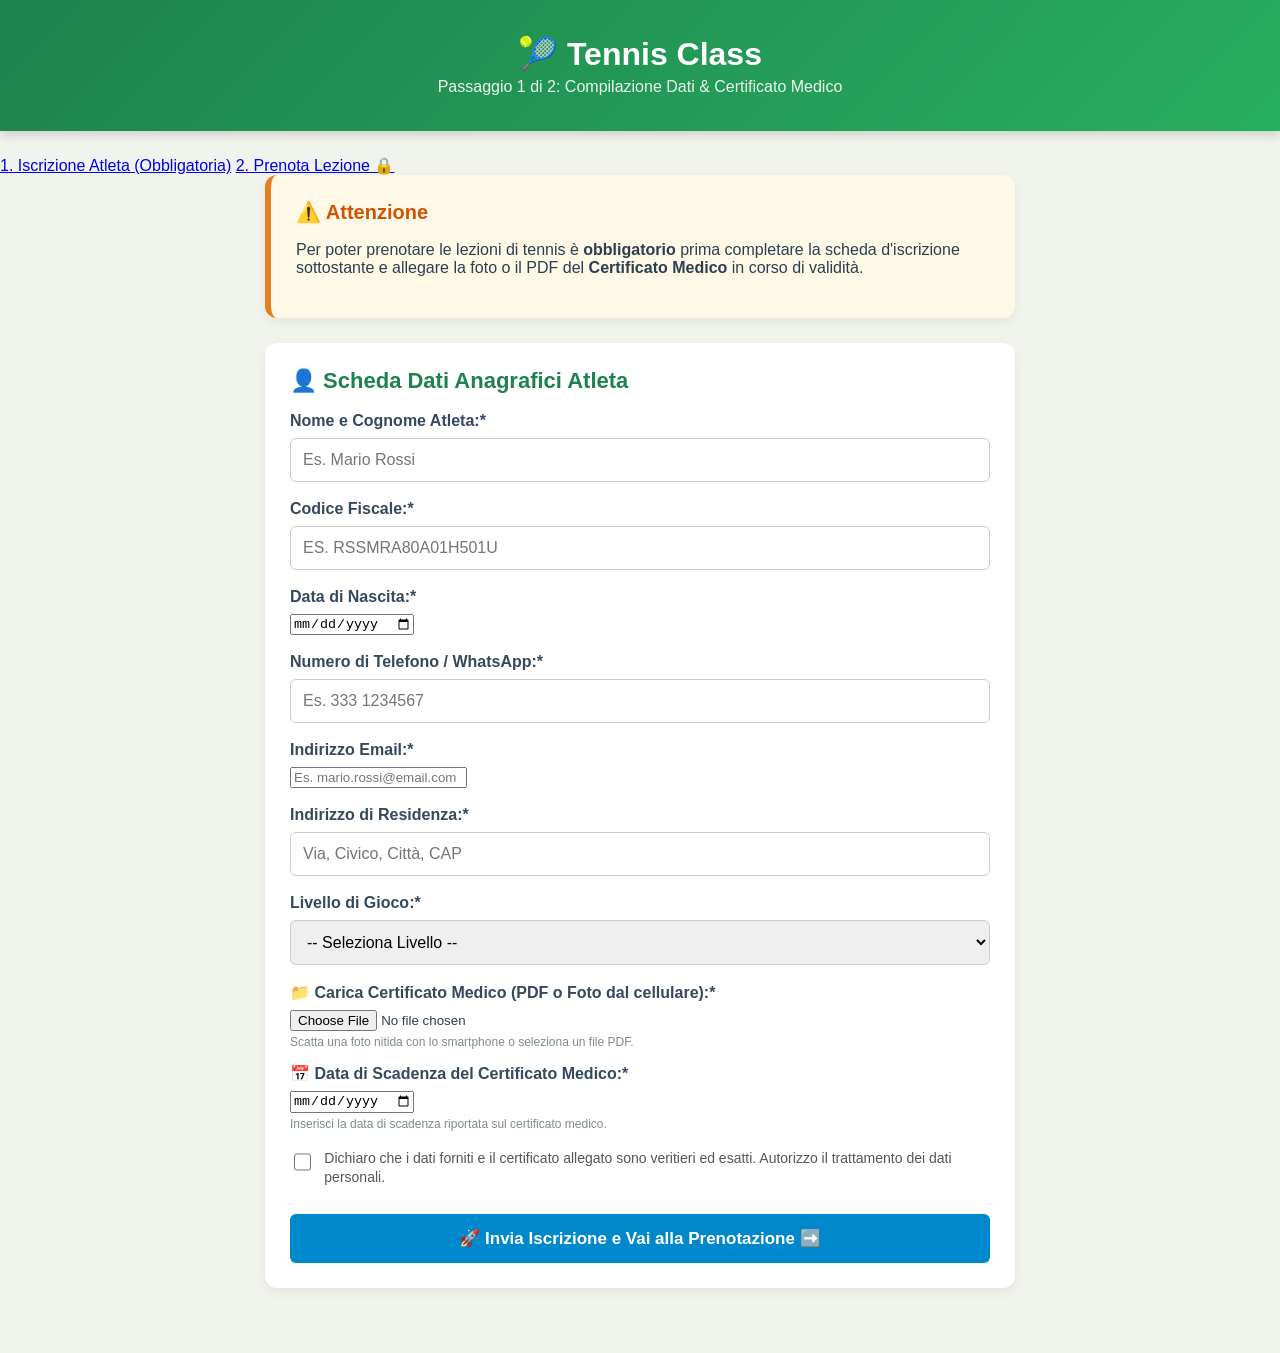
==== PrenotazioniLezionidiTennis-main/index.html @ 9ed7deae "Add files via upload" ====
<!DOCTYPE html>
<html lang="it">
<head>
    <meta charset="UTF-8">
    <meta name="viewport" content="width=device-width, initial-scale=1.0">
    <title>Tennis Class - Passaggio 1: Iscrizione Atleta 🎾</title>
    <link rel="stylesheet" href="style.css">
</head>
<body>

    <!-- Intestazione -->
    <header class="header-club">
        <h1>🎾 Tennis Class</h1>
        <p>Passaggio 1 di 2: Compilazione Dati & Certificato Medico</p>
    </header>

    <!-- Navbar con stato di avanzamento -->
    <nav class="navbar">
        <a href="index.html" class="active">1. Iscrizione Atleta (Obbligatoria)</a>
        <a href="#" class="disabled-link" title="Completa prima l'iscrizione">2. Prenota Lezione 🔒</a>
    </nav>

    <div class="container">

        <!-- Sezione Regole e Requisiti -->
        <section class="card alert-card">
            <h2>⚠️ Attenzione</h2>
            <p>Per poter prenotare le lezioni di tennis è <strong>obbligatorio</strong> prima completare la scheda d'iscrizione sottostante e allegare la foto o il PDF del <strong>Certificato Medico</strong> in corso di validità.</p>
        </section>

        <!-- Modulo Iscrizione Atleta -->
        <section class="card form-card">
            <h2>👤 Scheda Dati Anagrafici Atleta</h2>
            <form id="formIscrizione">
                
                <div class="form-group">
                    <label for="nomeAtleta">Nome e Cognome Atleta:*</label>
                    <input type="text" id="nomeAtleta" required placeholder="Es. Mario Rossi">
                </div>

                <div class="form-row">
                    <div class="form-group col">
                        <label for="codiceFiscale">Codice Fiscale:*</label>
                        <input type="text" id="codiceFiscale" required placeholder="Es. RSSMRA80A01H501U" style="text-transform: uppercase;">
                    </div>
                    <div class="form-group col">
                        <label for="dataNascita">Data di Nascita:*</label>
                        <input type="date" id="dataNascita" required>
                    </div>
                </div>

                <div class="form-row">
                    <div class="form-group col">
                        <label for="telefono">Numero di Telefono / WhatsApp:*</label>
                        <input type="tel" id="telefono" required placeholder="Es. 333 1234567">
                    </div>
                    <div class="form-group col">
                        <label for="email">Indirizzo Email:*</label>
                        <input type="email" id="email" required placeholder="Es. mario.rossi@email.com">
                    </div>
                </div>

                <div class="form-group">
                    <label for="indirizzo">Indirizzo di Residenza:*</label>
                    <input type="text" id="indirizzo" required placeholder="Via, Civico, Città, CAP">
                </div>

                <div class="form-group">
                    <label for="livelloTennis">Livello di Gioco:*</label>
                    <select id="livelloTennis" required>
                        <option value="">-- Seleziona Livello --</option>
                        <option value="Principiante Assoluto">Principiante Assoluto</option>
                        <option value="Intermedio">Intermedio</option>
                        <option value="Avanzato / Agonista">Avanzato / Agonista</option>
                    </select>
                </div>

                <!-- Caricamento Certificato Medico e Data di Scadenza -->
                <div class="form-group upload-box">
                    <label for="certificatoMedico">📁 Carica Certificato Medico (PDF o Foto dal cellulare):*</label>
                    <input type="file" id="certificatoMedico" accept="image/*,application/pdf" capture="environment" required>
                    <small>Scatta una foto nitida con lo smartphone o seleziona un file PDF.</small>
                    <div id="filePreview" class="file-preview"></div>

                    <div style="margin-top: 15px;">
                        <label for="scadenzaCertificato">📅 Data di Scadenza del Certificato Medico:*</label>
                        <input type="date" id="scadenzaCertificato" required>
                        <small>Inserisci la data di scadenza riportata sul certificato medico.</small>
                    </div>
                </div>

                <div class="form-group checkbox-group">
                    <input type="checkbox" id="consensoPrivacy" required>
                    <label for="consensoPrivacy">Dichiaro che i dati forniti e il certificato allegato sono veritieri ed esatti. Autorizzo il trattamento dei dati personali.</label>
                </div>

                <button type="submit" class="btn-telegram">🚀 Invia Iscrizione e Vai alla Prenotazione ➡️</button>
            </form>

            <div id="alertMessaggio" class="messaggio" style="display: none;">
                ✅ Iscrizione inviata con successo! Reindirizzamento alla pagina prenotazioni in corso...
            </div>
        </section>

    </div>

    <script src="script.js"></script>
</body>
</html>
---- PrenotazioniLezionidiTennis-main/style.css ----
body {
font-family: 'Segoe UI', Tahoma, Geneva, Verdana, sans-serif;
background-color: #f0f4ec;
margin: 0;
padding: 0 0 40px 0;
color: #2c3e50;
}

.header-club {
background: linear-gradient(135deg, #1e824c, #27ae60);
color: white;
text-align: center;
padding: 35px 20px;
margin-bottom: 25px;
box-shadow: 0 4px 10px rgba(0,0,0,0.15);
}

.header-club h1 {
margin: 0;
font-size: 32px;
}

.header-club p {
margin: 5px 0 0 0;
opacity: 0.9;
}

.container {
max-width: 750px;
margin: 0 auto;
padding: 0 15px;
}

.card {
background: white;
padding: 25px;
border-radius: 12px;
box-shadow: 0 4px 12px rgba(0,0,0,0.06);
margin-bottom: 25px;
}

.alert-card {
border-left: 6px solid #e67e22;
background-color: #fef9e7;
}

.alert-card h2 {
color: #d35400;
margin-top: 0;
font-size: 20px;
}

.alert-card ul {
margin: 0;
padding-left: 20px;
line-height: 1.6;
}

.info-card h2, .form-card h2 {
margin-top: 0;
color: #1e824c;
font-size: 22px;
}

.tariffe-grid {
display: flex;
gap: 15px;
}

.tariffa-item {
flex: 1;
background: #f4f9f5;
padding: 15px;
border-radius: 8px;
border: 1px solid #d4edda;
text-align: center;
}

.tariffa-item h3 {
margin: 0 0 5px 0;
color: #27ae60;
}

.tariffa-item .prezzo {
font-size: 18px;
margin: 0 0 5px 0;
font-weight: bold;
color: #2c3e50;
}

.tariffa-item span {
font-size: 13px;
color: #7f8c8d;
}

.form-group {
margin-bottom: 18px;
}

.form-group small {
display: block;
margin-top: 4px;
color: #7f8c8d;
font-size: 12px;
}

label {
display: block;
margin-bottom: 8px;
font-weight: bold;
color: #34495e;
}

input[type="text"], input[type="tel"], select {
width: 100%;
padding: 12px;
border: 1px solid #ccc;
border-radius: 6px;
box-sizing: border-box;
font-size: 16px;
}

.checkbox-group {
display: flex;
align-items: flex-start;
gap: 10px;
}

.checkbox-group input {
margin-top: 4px;
width: 18px;
height: 18px;
}

.checkbox-group label {
font-weight: normal;
font-size: 14px;
color: #555;
line-height: 1.4;
}

.btn-telegram {
background-color: #0088cc;
color: white;
border: none;
padding: 14px 20px;
font-size: 17px;
border-radius: 6px;
cursor: pointer;
width: 100%;
font-weight: bold;
transition: background 0.2s;
}

.btn-telegram:hover {
background-color: #006699;
}

.messaggio {
margin-top: 15px;
padding: 12px;
background-color: #d4edda;
color: #155724;
border: 1px solid #c3e6cb;
border-radius: 6px;
text-align: center;
font-weight: bold;
}

.lista-prenotazioni h3 {
margin-top: 0;
}

.item-prenotazione {
background: #fdfefe;
padding: 12px 15px;
margin-bottom: 10px;
border-radius: 6px;
border-left: 5px solid #0088cc;
display: flex;
justify-content: space-between;
align-items: center;
border: 1px solid #eee;
}

.btn-cancella {
background-color: #e74c3c;
color: white;
border: none;
padding: 6px 12px;
border-radius: 4px;
cursor: pointer;
font-size: 12px;
width: auto;
}

.btn-cancella:hover {
background-color: #c0392b;
}

@media (max-width: 600px) {
.tariffe-grid {
flex-direction: column;
}
.navbar a.disabled-link {
    color: #a0a0a0;
    cursor: not-allowed;
    opacity: 0.6;
    pointer-events: none;
}

.regola-pagamento-box {
    margin-top: 15px;
    padding: 12px 15px;
    background-color: #eef9ff;
    border-left: 4px solid #3498db;
    border-radius: 6px;
    font-size: 0.95rem;
    color: #2c3e50;
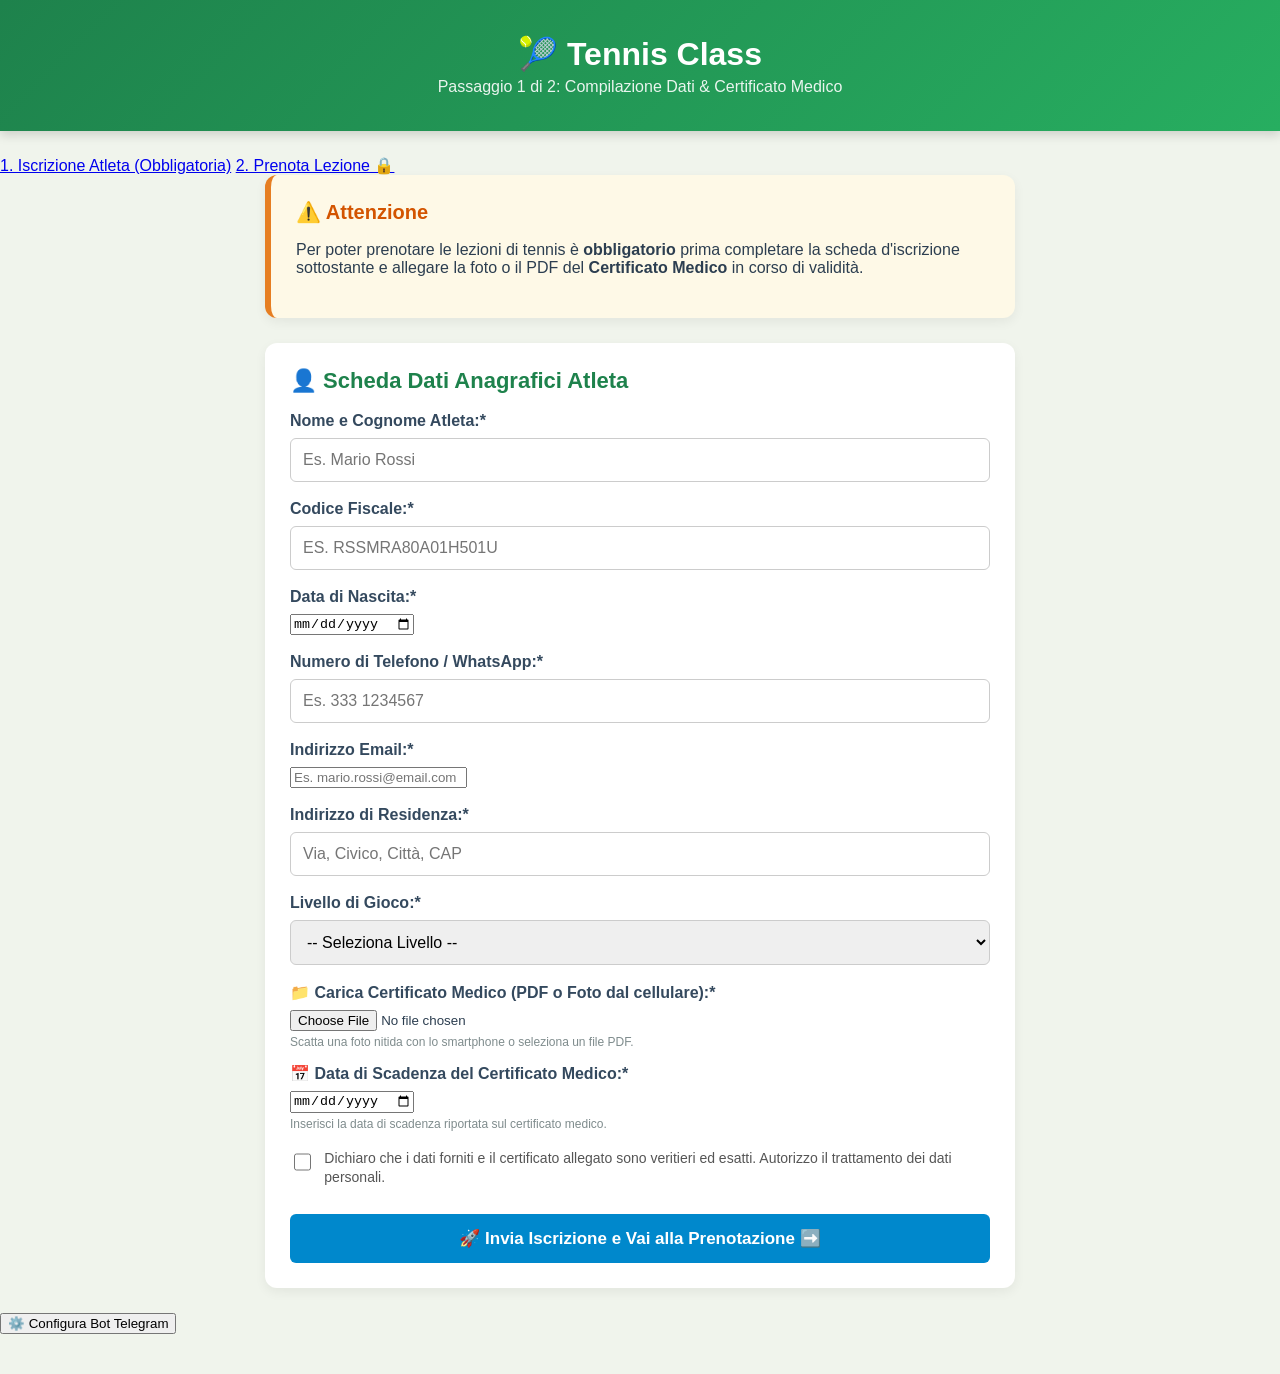
==== commit 205bb673: "Update index.html" ====
--- a/PrenotazioniLezionidiTennis-main/index.html
+++ b/PrenotazioniLezionidiTennis-main/index.html
@@ -104,6 +104,11 @@
 
     </div>
 
+    <!-- Pulsante Configurazione Bot Sicura -->
+    <footer class="footer-config">
+        <button class="btn-config" onclick="configuraBotSicuro()">⚙️ Configura Bot Telegram</button>
+    </footer>
+
     <script src="script.js"></script>
 </body>
 </html>
--- a/PrenotazioniLezionidiTennis-main/style.css
+++ b/PrenotazioniLezionidiTennis-main/style.css
@@ -217,3 +217,26 @@
     border-radius: 6px;
     font-size: 0.95rem;
     color: #2c3e50;
+{
+
+/* Stile per il pulsante di configurazione bot nel footer */
+.footer-config {
+    text-align: center;
+    margin-top: 40px;
+    padding: 20px;
+}
+
+.btn-config {
+    background-color: #7f8c8d;
+    color: white;
+    border: none;
+    padding: 8px 14px;
+    font-size: 13px;
+    border-radius: 4px;
+    cursor: pointer;
+    transition: background 0.2s;
+}
+
+.btn-config:hover {
+    background-color: #34495e;
+}
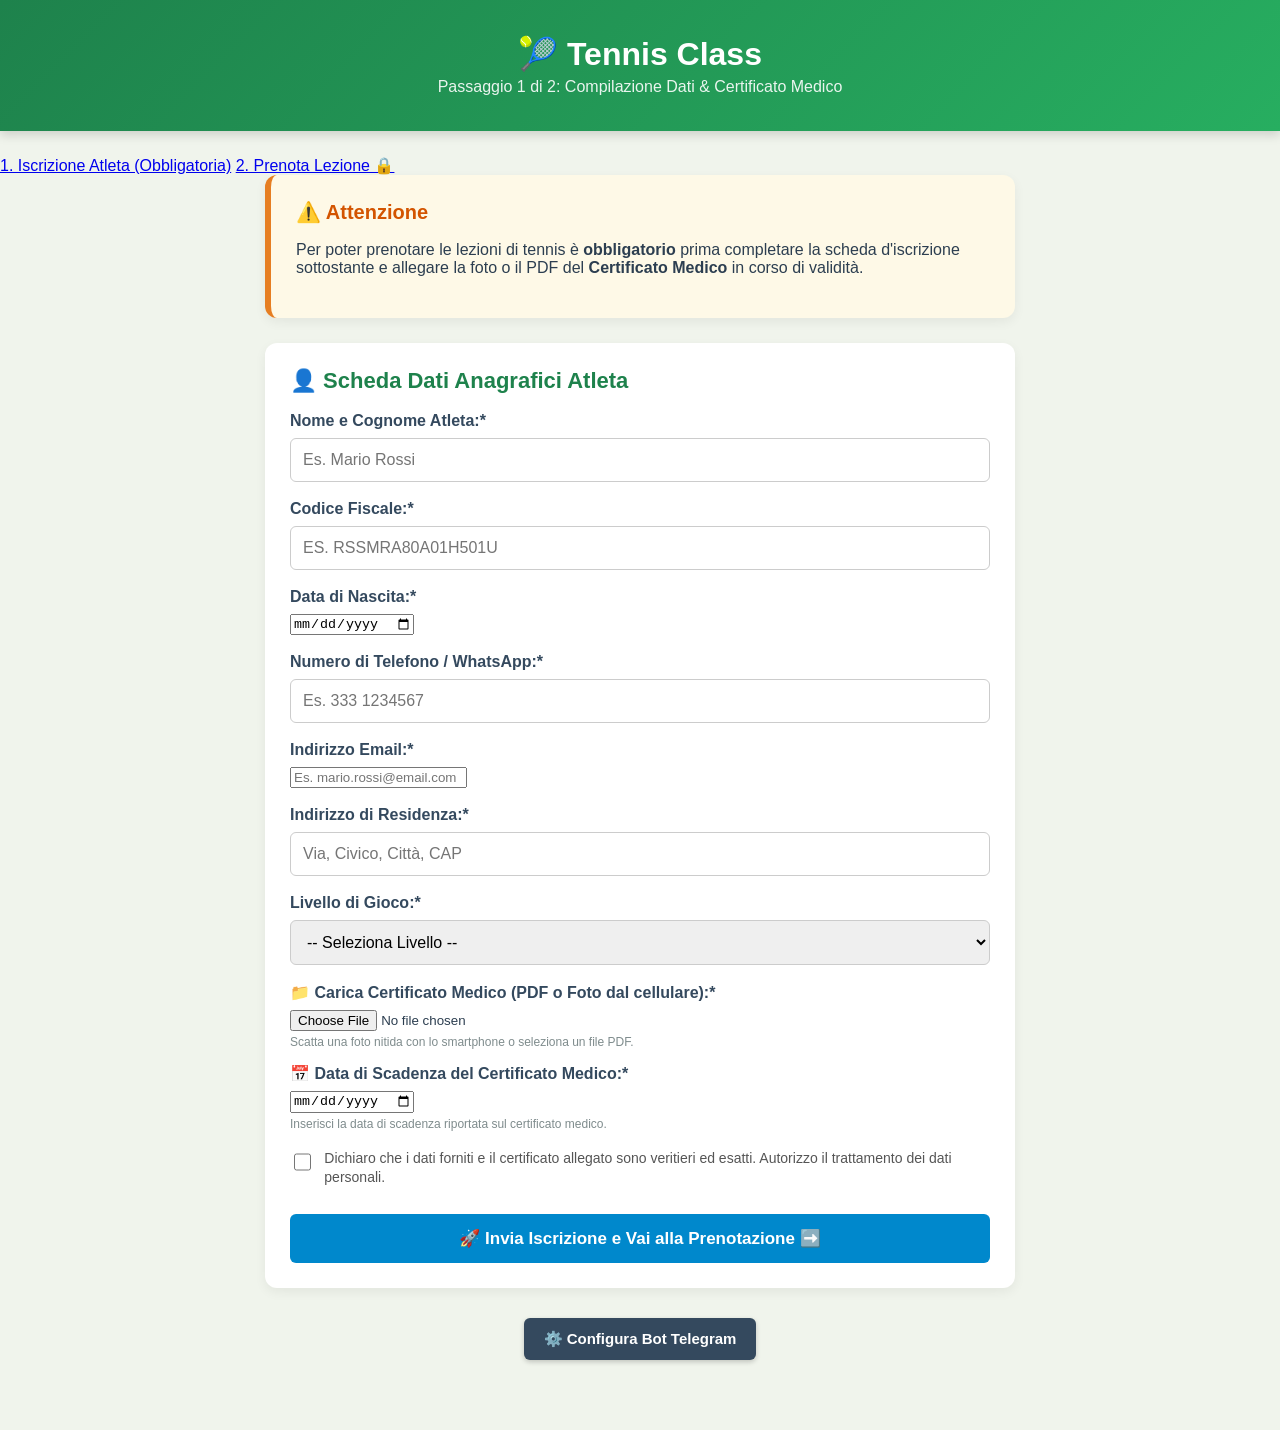
==== commit f0188ff9: "Update index.html" ====
--- a/PrenotazioniLezionidiTennis-main/index.html
+++ b/PrenotazioniLezionidiTennis-main/index.html
@@ -102,12 +102,14 @@
             </div>
         </section>
 
+        <!-- Pulsante di Configurazione Bot (Visibile e pronto in fondo alla pagina) -->
+        <div style="text-align: center; margin: 30px 0;">
+            <button onclick="configuraBotSicuro()" style="background-color: #34495e; color: white; border: none; padding: 12px 20px; font-size: 15px; border-radius: 6px; cursor: pointer; font-weight: bold; box-shadow: 0 2px 5px rgba(0,0,0,0.2);">
+                ⚙️ Configura Bot Telegram
+            </button>
+        </div>
+
     </div>
-
-    <!-- Pulsante Configurazione Bot Sicura -->
-    <footer class="footer-config">
-        <button class="btn-config" onclick="configuraBotSicuro()">⚙️ Configura Bot Telegram</button>
-    </footer>
 
     <script src="script.js"></script>
 </body>
